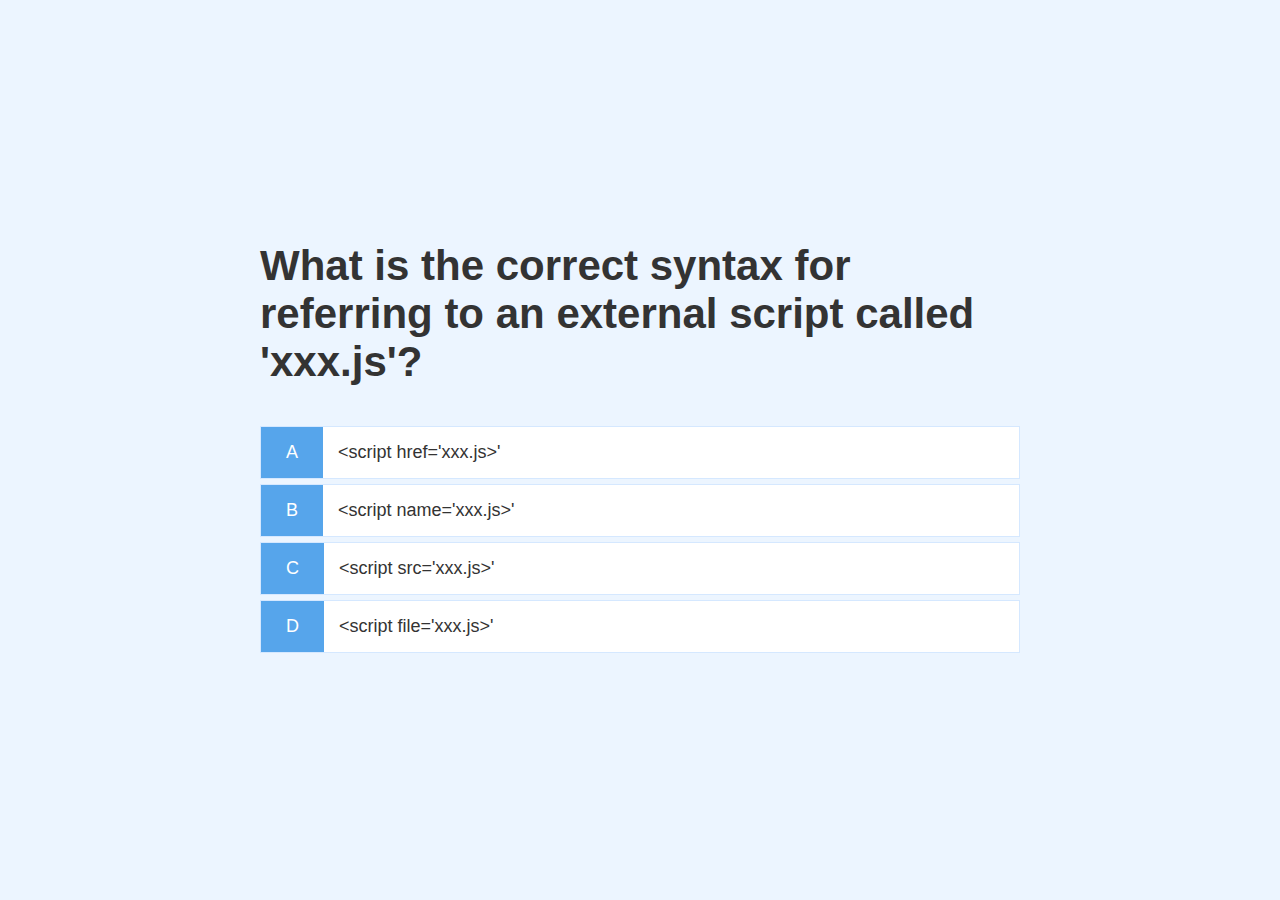
==== game.html @ ae1290e7 "first commit" ====
<!DOCTYPE html>
<html lang="en">
    <head>
        <meta charset="UTF-8">
        <meta http-equiv="X-UA-Compatible" content="IE=edge">
        <meta name="viewport" content="width=device-width, initial-scale=1.0">
        <title>Play</title>
        <link rel="stylesheet" href="app.css">
        <link rel="stylesheet" href="game.css">
    </head>
    <body>
        <div class="container">
            <div id="game" class="justify-center flex-column">
                <h2 id="question">What is the answer to this question?</h2>
                <div class="choice-container">
                    <p class="choice-prefix">A</p>
                    <p class="choice-text" data-number="1">Choice 1</p>
                </div>
                <div class="choice-container">
                    <p class="choice-prefix">B</p>
                    <p class="choice-text" data-number="2">Choice 2</p>
                </div>
                <div class="choice-container">
                    <p class="choice-prefix">C</p>
                    <p class="choice-text" data-number="3">Choice 3</p>
                </div>
                <div class="choice-container">
                    <p class="choice-prefix">D</p>
                    <p class="choice-text" data-number="4">Choice 4</p>
                </div>
            </div>
        </div>
        <script src="game.js"></script>
    </body>
</html>
---- app.css ----
:root {
    background-color: #ecf5ff;
    font-size: 62.5%;
}

*{
    box-sizing: border-box;
    font-family: Arial, Helvetica, sans-serif;
    margin: 0;
    padding: 0;
    color: #333;
}
h1,h2,h3,h4{
    margin-bottom: 1rem;
}

h1{
    font-size: 5.4rem;
    color: #56a5eb;
    margin-bottom: 5rem;
}

h1 > span{
    font-size: 2.4rem;
    font-weight: 500;
}

h2{
    font-size: 4.2rem;
    margin-bottom: 4rem;
    font-weight: 700;
}

h3{
    font-size: 2.8rem;
    font-weight: 500;
}

/*UTIL*/

.container{
    width: 100vw;
    height: 100vh;
    display: flex;
    justify-content: center;
    align-items: center;
    max-width: 80rem;
    margin: 0 auto;
    padding: 2rem;
}

.container > *{
    width: 100%;
}

.flex-column{
    display: flex;
    flex-direction: column;
}

.flex-center{
    justify-content: center;
    align-items: center;
}

.justify-center{
    justify-content: center;
}

.text-center{
    text-align: center;
}

.hidden{
    display: none;
}

/*Buttons*/

.btn{
    font-size: 1.8rem;
    padding: 1rem 0;
    width: 20rem;
    text-align: center;
    border: 0.1rem solid #56a5eb;
    margin-bottom: 1rem;
    text-decoration: none;
    color: #56a5eb;
    background-color: white;
}

.btn:hover{
    cursor: pointer;
    box-shadow: 0 0.4rem 1.4rem 0 rgba(86, 185, 235, 0.5);
    transform: translateY(-0.2rem);
    transition: transform 150ms;
}

.btn[disabled]:hover{
    cursor:not-allowed;
    box-shadow:none;
    transform: none;
}
---- game.css ----
.choice-container{
    display: flex;
    margin-bottom: 0.5rem;
    width: 100%;
    font-size: 1.8rem;
    border: 0.1rem solid rgba(86, 165, 265, 0.25);
    background-color: white;
}

.choice-container:hover
{
    cursor: pointer;
    box-shadow: 0 0.4rem 1.4rem 0 rgba(86, 185, 235, 0.5);
    transform: translateY(-0.2rem);
    transition: transform 150ms;
}

.choice-prefix{
    padding: 1.5rem 2.5rem;
    background-color: #56a5eb;
    color: white;
}

.choice-text{
    padding: 1.5rem;
    width: 100%;
}

.correct {
    background-color: #28a745;
}

.incorrect{
    background-color: red;
}
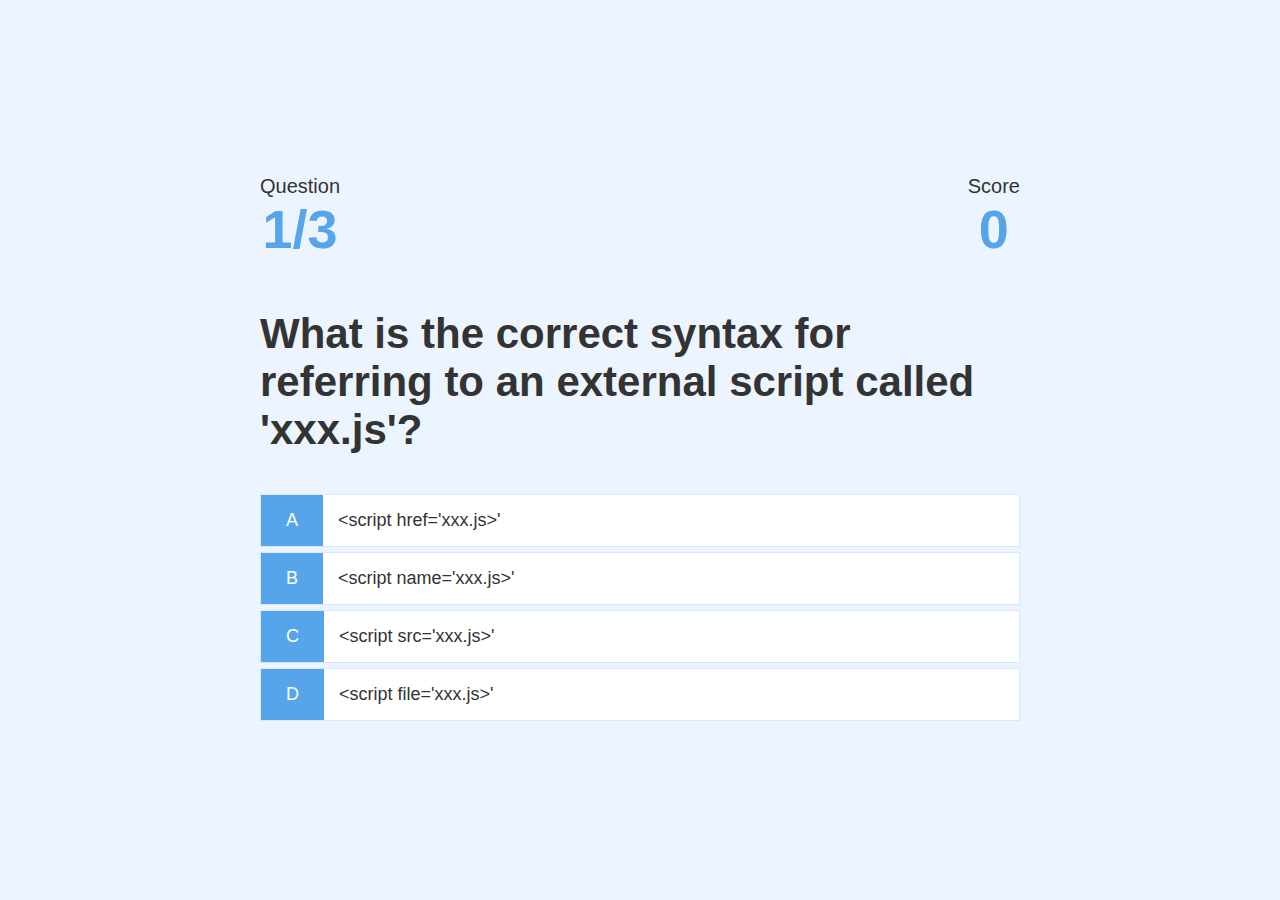
==== commit 7bf641de: "HUD added, Progress check , score incremented" ====
--- a/game.html
+++ b/game.html
@@ -11,6 +11,22 @@
     <body>
         <div class="container">
             <div id="game" class="justify-center flex-column">
+                <div id="hud">
+                    <div id="hud-item">
+                        <p class="hud-prefix">
+                            Question
+                        </p>
+                        <h1 class="hud-main-text" id="questionCounter"></h1>
+                    </div>
+                    <div id="hud-item">
+                        <p class="hud-prefix">
+                            Score
+                        </p>
+                        <h1 class="hud-main-text" id="score">
+                            0
+                        </h1>
+                    </div>
+                </div>
                 <h2 id="question">What is the answer to this question?</h2>
                 <div class="choice-container">
                     <p class="choice-prefix">A</p>
--- a/game.css
+++ b/game.css
@@ -32,4 +32,20 @@
 
 .incorrect{
     background-color: red;
+}
+
+/*HUD*/
+
+#hud{
+    display: flex;
+    justify-content: space-between;
+}
+
+.hud-prefix{
+    text-align: center;
+    font-size: 2rem;
+}
+
+.hud-main-text{
+    text-align: center;
 }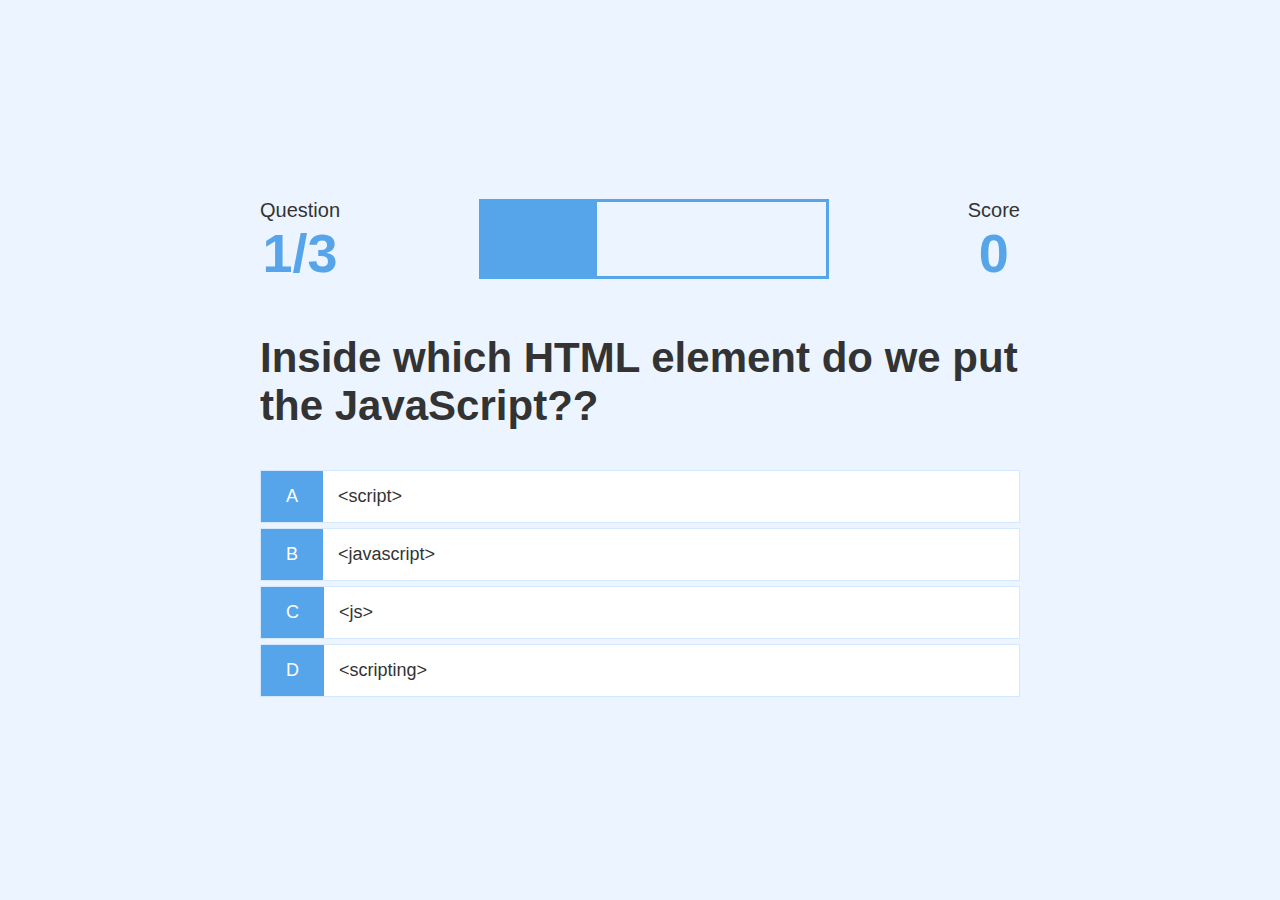
==== commit 0dfef7b1: "Progressbar coded and working" ====
--- a/game.html
+++ b/game.html
@@ -18,6 +18,11 @@
                         </p>
                         <h1 class="hud-main-text" id="questionCounter"></h1>
                     </div>
+                    <div id="hud-item" class="progressBar">
+                        <div id="progressBar-full">
+
+                        </div>
+                    </div>
                     <div id="hud-item">
                         <p class="hud-prefix">
                             Score
@@ -26,6 +31,7 @@
                             0
                         </h1>
                     </div>
+                    
                 </div>
                 <h2 id="question">What is the answer to this question?</h2>
                 <div class="choice-container">
--- a/game.css
+++ b/game.css
@@ -48,4 +48,17 @@
 
 .hud-main-text{
     text-align: center;
+}
+
+.progressBar{
+    width: 35Rem;
+    height: 8rem;
+    border: 0.3rem solid #56a5eb;
+}
+
+#progressBar-full
+{
+    height: 7.6rem;
+    background-color: #56a5eb;
+    width: 0%;
 }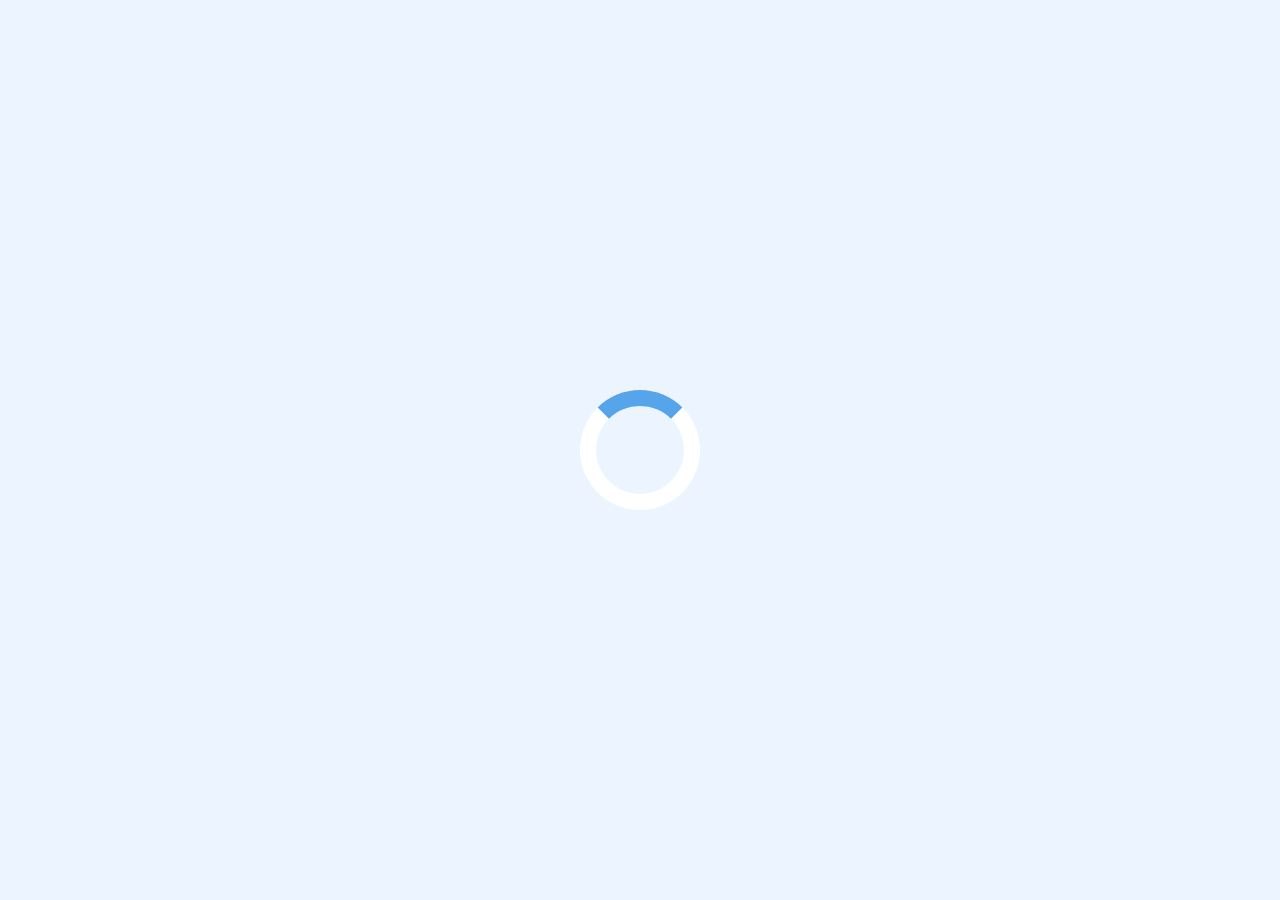
==== commit dc9a9bf6: "fixed loading questions , loader added" ====
--- a/game.html
+++ b/game.html
@@ -10,7 +10,8 @@
     </head>
     <body>
         <div class="container">
-            <div id="game" class="justify-center flex-column">
+            <div id="loader"></div>
+            <div id="game" class="justify-center flex-column hidden">
                 <div id="hud">
                     <div id="hud-item">
                         <p class="hud-prefix">
@@ -33,22 +34,22 @@
                     </div>
                     
                 </div>
-                <h2 id="question">What is the answer to this question?</h2>
+                <h2 id="question"></h2>
                 <div class="choice-container">
                     <p class="choice-prefix">A</p>
-                    <p class="choice-text" data-number="1">Choice 1</p>
+                    <p class="choice-text" data-number="1"></p>
                 </div>
                 <div class="choice-container">
                     <p class="choice-prefix">B</p>
-                    <p class="choice-text" data-number="2">Choice 2</p>
+                    <p class="choice-text" data-number="2"></p>
                 </div>
                 <div class="choice-container">
                     <p class="choice-prefix">C</p>
-                    <p class="choice-text" data-number="3">Choice 3</p>
+                    <p class="choice-text" data-number="3"></p>
                 </div>
                 <div class="choice-container">
                     <p class="choice-prefix">D</p>
-                    <p class="choice-text" data-number="4">Choice 4</p>
+                    <p class="choice-text" data-number="4"></p>
                 </div>
             </div>
         </div>
--- a/app.css
+++ b/app.css
@@ -95,9 +95,44 @@
     transform: translateY(-0.2rem);
     transition: transform 150ms;
 }
-
-.btn[disabled]:hover{
+.btn[disabled]{
     cursor:not-allowed;
     box-shadow:none;
     transform: none;
+    background-color: #d8d8d8;
+    border: 0.1rem solid #d8d8d8;
+    color:white;
+}
+.btn[disabled]:hover{
+    color:rgba(0, 0, 0, 0);
+    background-color:rgba(0, 0, 0, 0);
+    border: 0.1rem solid rgba(0, 0, 0, 0);
+    transition-property: color,background-color,border;
+    transition-duration: 0.5;
+}
+
+/*FORMS*/
+
+form{
+    width: 100%;
+    display: flex;
+    flex-direction: column;
+    align-items: center;
+}
+
+input {
+    margin-bottom: 1rem;
+    width: 20rem;
+    padding: 1.5rem;
+    font-size: 1.8rem;
+    border: none;
+    box-shadow: 0 0.1rem 1.4rem 0 rgba(86, 185, 235, 0.5);
+}
+
+input:disabled{
+    box-shadow: none;
+    color: rgba(66, 66, 66, 0.308);
+}
+input::placeholder{
+    color: #aaa;
 }--- a/game.css
+++ b/game.css
@@ -61,4 +61,25 @@
     height: 7.6rem;
     background-color: #56a5eb;
     width: 0%;
+}
+
+/*loader*/
+
+#loader{
+    border: 1.6rem solid white;
+    border-radius: 50%;
+    border-top: 1.6rem solid #56a5eb;
+    width: 12rem;
+    height: 12rem;
+    animation: spin 2s linear infinite;
+}
+
+@keyframes spin {
+    0%{
+        transform: rotate(0deg);
+    }
+    100%
+    {
+        transform: rotate(360deg);
+    }
 }